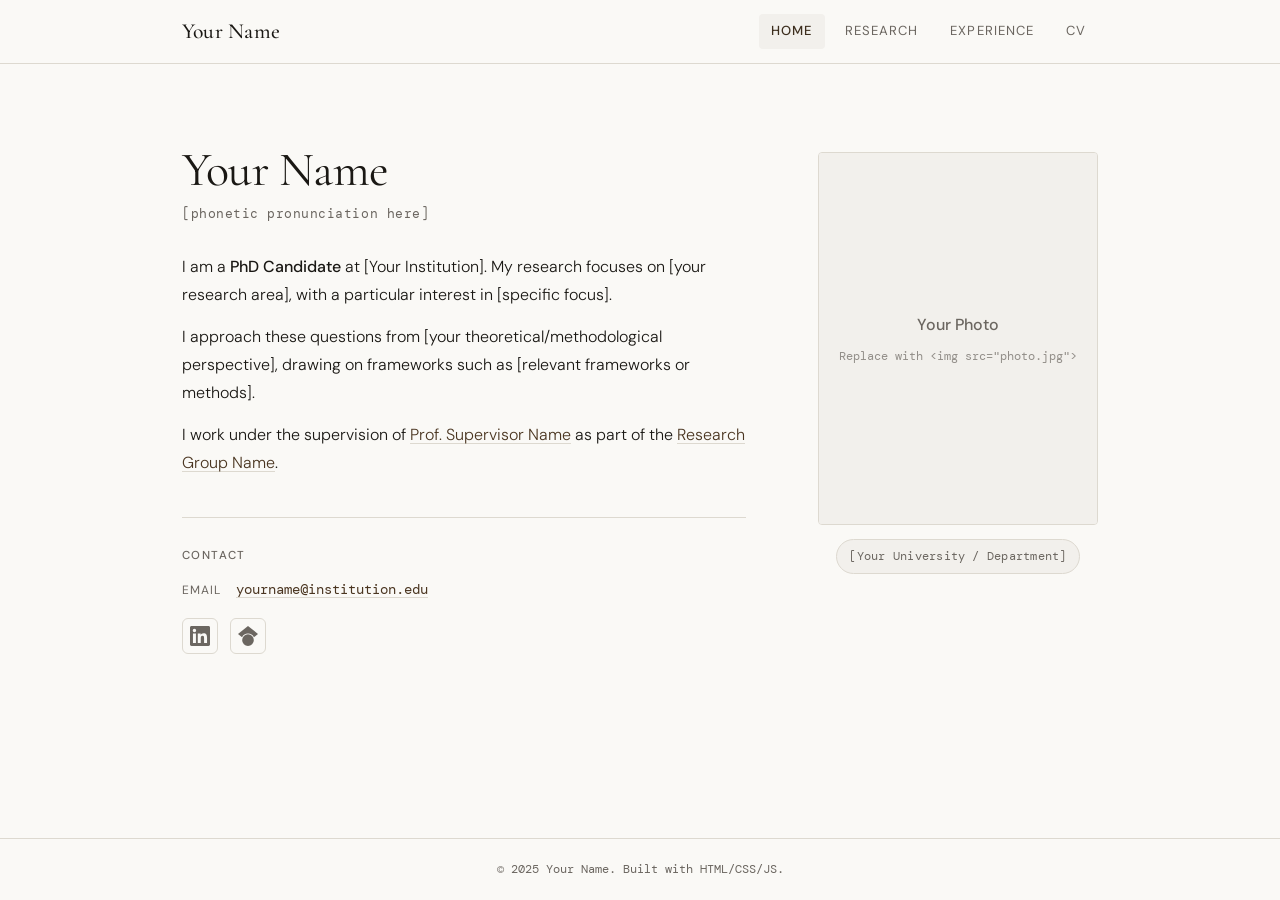
==== index.html @ d60a54ea "Add files via upload" ====
<!DOCTYPE html>
<html lang="en">
<head>
  <meta charset="UTF-8" />
  <meta name="viewport" content="width=device-width, initial-scale=1.0" />
  <title>Your Name — Academic Website</title>
  <link rel="preconnect" href="https://fonts.googleapis.com" />
  <link rel="preconnect" href="https://fonts.gstatic.com" crossorigin />
  <link href="https://fonts.googleapis.com/css2?family=Cormorant+Garamond:ital,wght@0,300;0,400;0,500;0,600;1,300;1,400&family=DM+Mono:wght@300;400&family=DM+Sans:wght@300;400;500&display=swap" rel="stylesheet" />
  <link rel="stylesheet" href="style.css" />
</head>
<body>

  <!-- NAV -->
  <header class="site-header">
    <div class="header-inner">
      <a href="index.html" class="site-title">Your Name</a>
      <button class="nav-toggle" aria-label="Toggle navigation">&#9776;</button>
      <nav class="site-nav" id="site-nav">
        <a href="index.html" class="nav-link active">Home</a>
        <a href="research.html" class="nav-link">Research</a>
        <a href="experience.html" class="nav-link">Experience</a>
        <a href="cv.html" class="nav-link">CV</a>
      </nav>
    </div>
  </header>

  <!-- MAIN -->
  <main class="page-main">
    <div class="home-layout">

      <!-- LEFT: TEXT -->
      <div class="home-text fade-in">
        <div class="name-block">
          <h1 class="name-display">Your Name</h1>
          <span class="ipa">[phonetic pronunciation here]</span>
        </div>

        <div class="bio">
          <p>
            I am a <strong>PhD Candidate</strong> at [Your Institution]. My research focuses on [your research area], with a particular interest in [specific focus].
          </p>
          <p>
            I approach these questions from [your theoretical/methodological perspective], drawing on frameworks such as [relevant frameworks or methods].
          </p>
          <p>
            I work under the supervision of <a href="#" class="text-link">Prof. Supervisor Name</a> as part of the <a href="#" class="text-link">Research Group Name</a>.
          </p>
        </div>

        <div class="contact-block">
          <h3 class="contact-heading">Contact</h3>
          <div class="contact-line">
            <span class="contact-label">Email</span>
            <a href="mailto:yourname@institution.edu" class="text-link mono">yourname@institution.edu</a>
          </div>
          <div class="contact-icons">
            <a href="https://linkedin.com/in/yourprofile" class="icon-link" target="_blank" aria-label="LinkedIn">
              <svg xmlns="http://www.w3.org/2000/svg" width="20" height="20" viewBox="0 0 24 24" fill="currentColor"><path d="M20.447 20.452h-3.554v-5.569c0-1.328-.027-3.037-1.852-3.037-1.853 0-2.136 1.445-2.136 2.939v5.667H9.351V9h3.414v1.561h.046c.477-.9 1.637-1.85 3.37-1.85 3.601 0 4.267 2.37 4.267 5.455v6.286zM5.337 7.433a2.062 2.062 0 01-2.063-2.065 2.064 2.064 0 112.063 2.065zm1.782 13.019H3.555V9h3.564v11.452zM22.225 0H1.771C.792 0 0 .774 0 1.729v20.542C0 23.227.792 24 1.771 24h20.451C23.2 24 24 23.227 24 22.271V1.729C24 .774 23.2 0 22.222 0h.003z"/></svg>
            </a>
            <a href="https://scholar.google.com" class="icon-link" target="_blank" aria-label="Google Scholar">
              <svg xmlns="http://www.w3.org/2000/svg" width="20" height="20" viewBox="0 0 24 24" fill="currentColor"><path d="M12 24a7 7 0 1 1 0-14 7 7 0 0 1 0 14zm0-24L0 9.5l4.838 3.94A8 8 0 0 1 12 9a8 8 0 0 1 7.162 4.44L24 9.5z"/></svg>
            </a>
          </div>
        </div>
      </div>

      <!-- RIGHT: PHOTO -->
      <div class="home-photo fade-in delay-1">
        <div class="photo-frame">
          <div class="photo-placeholder">
            <span>Your Photo</span>
            <p class="photo-hint">Replace with &lt;img src="photo.jpg"&gt;</p>
          </div>
          <!-- Replace the div above with: <img src="photo.jpg" alt="Your Name" /> -->
        </div>
        <div class="affiliation-badge">
          <span>[Your University / Department]</span>
        </div>
      </div>

    </div>
  </main>

  <footer class="site-footer">
    <span>© 2025 Your Name. Built with HTML/CSS/JS.</span>
  </footer>

  <script src="main.js"></script>
</body>
</html>
---- style.css ----
/* ===========================
   CSS VARIABLES & RESET
=========================== */
:root {
  --bg:        #faf9f6;
  --surface:   #f2f0ec;
  --border:    #ddd9d0;
  --text:      #1a1814;
  --text-muted:#6b6660;
  --accent:    #3d2e1e;
  --accent2:   #7a5c3e;
  --link:      #4a3520;
  --link-hover:#b07040;
  --nav-h:     64px;

  --font-serif: 'Cormorant Garamond', Georgia, serif;
  --font-sans:  'DM Sans', system-ui, sans-serif;
  --font-mono:  'DM Mono', monospace;
}

*, *::before, *::after { box-sizing: border-box; margin: 0; padding: 0; }

html { scroll-behavior: smooth; }

body {
  background: var(--bg);
  color: var(--text);
  font-family: var(--font-sans);
  font-size: 16px;
  line-height: 1.7;
  min-height: 100vh;
  display: flex;
  flex-direction: column;
}

/* ===========================
   HEADER & NAV
=========================== */
.site-header {
  position: sticky;
  top: 0;
  z-index: 100;
  background: var(--bg);
  border-bottom: 1px solid var(--border);
  height: var(--nav-h);
}

.header-inner {
  max-width: 980px;
  margin: 0 auto;
  padding: 0 32px;
  height: 100%;
  display: flex;
  align-items: center;
  justify-content: space-between;
  gap: 24px;
}

.site-title {
  font-family: var(--font-serif);
  font-size: 1.35rem;
  font-weight: 500;
  color: var(--text);
  text-decoration: none;
  letter-spacing: 0.01em;
  white-space: nowrap;
}
.site-title:hover { color: var(--link-hover); }

.site-nav {
  display: flex;
  gap: 8px;
  align-items: center;
}

.nav-link {
  font-family: var(--font-sans);
  font-size: 0.82rem;
  font-weight: 400;
  letter-spacing: 0.08em;
  text-transform: uppercase;
  color: var(--text-muted);
  text-decoration: none;
  padding: 6px 12px;
  border-radius: 4px;
  transition: color 0.2s, background 0.2s;
}
.nav-link:hover { color: var(--text); background: var(--surface); }
.nav-link.active {
  color: var(--accent);
  background: var(--surface);
  font-weight: 500;
}

.nav-toggle {
  display: none;
  background: none;
  border: 1px solid var(--border);
  border-radius: 4px;
  padding: 6px 10px;
  font-size: 1.1rem;
  color: var(--text);
  cursor: pointer;
}

/* ===========================
   MAIN LAYOUT
=========================== */
.page-main {
  flex: 1;
  max-width: 980px;
  margin: 0 auto;
  padding: 64px 32px 80px;
  width: 100%;
}

.page-inner {
  max-width: 760px;
}

/* ===========================
   HOME PAGE
=========================== */
.home-layout {
  display: grid;
  grid-template-columns: 1fr 280px;
  gap: 72px;
  align-items: start;
  padding-top: 16px;
}

.name-block {
  margin-bottom: 28px;
}

.name-display {
  font-family: var(--font-serif);
  font-size: 3rem;
  font-weight: 400;
  line-height: 1.1;
  color: var(--text);
  letter-spacing: -0.01em;
}

.ipa {
  display: block;
  font-family: var(--font-mono);
  font-size: 0.82rem;
  color: var(--text-muted);
  margin-top: 6px;
  letter-spacing: 0.04em;
}

.bio p {
  font-family: var(--font-sans);
  font-size: 1rem;
  color: var(--text);
  margin-bottom: 14px;
  font-weight: 300;
  line-height: 1.75;
}
.bio p strong { font-weight: 500; }

.text-link {
  color: var(--link);
  text-decoration: underline;
  text-underline-offset: 3px;
  text-decoration-color: var(--border);
  transition: color 0.2s, text-decoration-color 0.2s;
}
.text-link:hover {
  color: var(--link-hover);
  text-decoration-color: var(--link-hover);
}
.text-link.mono { font-family: var(--font-mono); font-size: 0.88rem; }

.contact-block {
  margin-top: 40px;
  padding-top: 28px;
  border-top: 1px solid var(--border);
}

.contact-heading {
  font-family: var(--font-sans);
  font-size: 0.72rem;
  font-weight: 500;
  letter-spacing: 0.12em;
  text-transform: uppercase;
  color: var(--text-muted);
  margin-bottom: 12px;
}

.contact-line {
  display: flex;
  align-items: baseline;
  gap: 12px;
  margin-bottom: 16px;
}

.contact-label {
  font-size: 0.75rem;
  letter-spacing: 0.08em;
  text-transform: uppercase;
  color: var(--text-muted);
  min-width: 42px;
}

.contact-icons {
  display: flex;
  gap: 12px;
  margin-top: 4px;
}

.icon-link {
  color: var(--text-muted);
  text-decoration: none;
  display: flex;
  align-items: center;
  justify-content: center;
  width: 36px;
  height: 36px;
  border: 1px solid var(--border);
  border-radius: 6px;
  transition: color 0.2s, border-color 0.2s, background 0.2s;
}
.icon-link:hover {
  color: var(--accent);
  border-color: var(--accent2);
  background: var(--surface);
}

/* PHOTO BLOCK */
.home-photo {
  display: flex;
  flex-direction: column;
  align-items: center;
  gap: 14px;
  padding-top: 8px;
}

.photo-frame {
  width: 100%;
  aspect-ratio: 3/4;
  border-radius: 4px;
  overflow: hidden;
  border: 1px solid var(--border);
  background: var(--surface);
}

.photo-frame img {
  width: 100%;
  height: 100%;
  object-fit: cover;
  display: block;
}

.photo-placeholder {
  width: 100%;
  height: 100%;
  display: flex;
  flex-direction: column;
  align-items: center;
  justify-content: center;
  gap: 8px;
  color: var(--text-muted);
  font-size: 0.88rem;
  background: var(--surface);
  padding: 20px;
  text-align: center;
}
.photo-placeholder span { font-size: 1rem; font-weight: 500; }
.photo-hint { font-size: 0.75rem; opacity: 0.7; font-family: var(--font-mono); }

.affiliation-badge {
  font-size: 0.75rem;
  font-family: var(--font-mono);
  color: var(--text-muted);
  text-align: center;
  padding: 6px 12px;
  border: 1px solid var(--border);
  border-radius: 100px;
  background: var(--surface);
  letter-spacing: 0.02em;
}

/* ===========================
   PAGE TITLE
=========================== */
.page-title {
  font-family: var(--font-serif);
  font-size: 2.6rem;
  font-weight: 400;
  color: var(--text);
  margin-bottom: 52px;
  letter-spacing: -0.01em;
  position: relative;
  padding-bottom: 20px;
}
.page-title::after {
  content: '';
  position: absolute;
  bottom: 0;
  left: 0;
  width: 48px;
  height: 2px;
  background: var(--accent2);
  border-radius: 2px;
}

/* ===========================
   SECTIONS (SHARED)
=========================== */
.content-section {
  margin-bottom: 56px;
}

.section-heading {
  font-family: var(--font-serif);
  font-size: 1.5rem;
  font-weight: 400;
  color: var(--text);
  margin-bottom: 24px;
  padding-bottom: 10px;
  border-bottom: 1px solid var(--border);
}

.section-intro {
  font-size: 0.95rem;
  color: var(--text-muted);
  margin-bottom: 24px;
  font-weight: 300;
}

/* ===========================
   PUBLICATIONS
=========================== */
.pub-year-group {
  display: grid;
  grid-template-columns: 68px 1fr;
  gap: 16px 28px;
  margin-bottom: 28px;
  align-items: start;
}

.year-label {
  font-family: var(--font-mono);
  font-size: 0.8rem;
  font-weight: 400;
  color: var(--accent2);
  letter-spacing: 0.04em;
  padding-top: 2px;
  text-align: right;
}

.pub-list {
  list-style: none;
  display: flex;
  flex-direction: column;
  gap: 14px;
}

.pub-item {
  font-size: 0.95rem;
  line-height: 1.65;
  color: var(--text);
  font-weight: 300;
  padding-left: 14px;
  border-left: 2px solid var(--border);
  transition: border-color 0.2s;
}
.pub-item:hover { border-left-color: var(--accent2); }

.pub-title {
  font-weight: 500;
  color: var(--text);
}

.doi-link {
  font-family: var(--font-mono);
  font-size: 0.78rem;
  color: var(--accent2);
  text-decoration: none;
  margin-left: 6px;
  border-bottom: 1px solid transparent;
  transition: border-color 0.2s;
}
.doi-link:hover { border-bottom-color: var(--accent2); }

/* ===========================
   PRESENTATIONS TABLE
=========================== */
.pres-table {
  width: 100%;
  border-collapse: collapse;
}

.pres-row {
  border-bottom: 1px solid var(--border);
  transition: background 0.15s;
}
.pres-row:hover { background: var(--surface); }
.pres-row:last-child { border-bottom: none; }

.pres-year {
  font-family: var(--font-mono);
  font-size: 0.78rem;
  color: var(--accent2);
  letter-spacing: 0.04em;
  padding: 14px 20px 14px 0;
  vertical-align: top;
  white-space: nowrap;
  width: 52px;
}

.pres-detail {
  font-size: 0.93rem;
  line-height: 1.65;
  color: var(--text);
  font-weight: 300;
  padding: 14px 0;
}

.pres-title {
  font-weight: 500;
}

/* ===========================
   EXPERIENCE
=========================== */
.exp-list {
  display: flex;
  flex-direction: column;
  gap: 0;
}

.exp-item {
  display: grid;
  grid-template-columns: 130px 1fr;
  gap: 16px 28px;
  padding: 18px 0;
  border-bottom: 1px solid var(--border);
  transition: background 0.15s;
}
.exp-item:hover { background: var(--surface); margin: 0 -12px; padding-left: 12px; padding-right: 12px; border-radius: 4px; }
.exp-item:last-child { border-bottom: none; }

.exp-meta { padding-top: 2px; }

.exp-date {
  font-family: var(--font-mono);
  font-size: 0.76rem;
  color: var(--accent2);
  letter-spacing: 0.02em;
  line-height: 1.4;
}

.exp-body {
  display: flex;
  flex-direction: column;
  gap: 3px;
}

.exp-role {
  font-size: 0.82rem;
  font-weight: 500;
  letter-spacing: 0.06em;
  text-transform: uppercase;
  color: var(--text-muted);
  font-family: var(--font-sans);
}

.exp-course {
  font-family: var(--font-serif);
  font-size: 1.05rem;
  font-weight: 400;
  color: var(--text);
}

.exp-instructor {
  font-size: 0.88rem;
  color: var(--text-muted);
  font-weight: 300;
}

/* ===========================
   CV PAGE
=========================== */
.cv-page {
  max-width: 700px;
}

.cv-download-block {
  display: flex;
  align-items: center;
  justify-content: space-between;
  gap: 20px;
  padding: 20px 24px;
  background: var(--surface);
  border: 1px solid var(--border);
  border-radius: 8px;
  margin-bottom: 48px;
  flex-wrap: wrap;
}

.cv-intro {
  font-size: 0.95rem;
  color: var(--text-muted);
  font-weight: 300;
}

.cv-download-btn {
  display: inline-flex;
  align-items: center;
  gap: 8px;
  font-family: var(--font-sans);
  font-size: 0.82rem;
  font-weight: 500;
  letter-spacing: 0.06em;
  text-transform: uppercase;
  color: var(--bg);
  background: var(--accent);
  text-decoration: none;
  padding: 10px 20px;
  border-radius: 4px;
  transition: background 0.2s, transform 0.15s;
  white-space: nowrap;
}
.cv-download-btn:hover { background: var(--accent2); transform: translateY(-1px); }

.cv-inline { display: flex; flex-direction: column; gap: 0; }

.cv-section {
  padding: 28px 0;
  border-bottom: 1px solid var(--border);
}
.cv-section:last-child { border-bottom: none; }

.cv-section-title {
  font-family: var(--font-sans);
  font-size: 0.72rem;
  font-weight: 500;
  letter-spacing: 0.14em;
  text-transform: uppercase;
  color: var(--accent2);
  margin-bottom: 18px;
}

.cv-entry {
  display: flex;
  flex-direction: column;
  gap: 3px;
  margin-bottom: 16px;
}
.cv-entry:last-child { margin-bottom: 0; }

.cv-entry-header {
  display: flex;
  justify-content: space-between;
  align-items: baseline;
  gap: 12px;
}

.cv-entry-title {
  font-family: var(--font-serif);
  font-size: 1.05rem;
  font-weight: 500;
}

.cv-entry-date {
  font-family: var(--font-mono);
  font-size: 0.78rem;
  color: var(--text-muted);
  white-space: nowrap;
}

.cv-entry-org {
  font-size: 0.9rem;
  color: var(--text-muted);
  font-weight: 400;
}

.cv-entry-note {
  font-size: 0.85rem;
  color: var(--text-muted);
  font-weight: 300;
  font-style: italic;
}

.cv-text {
  font-size: 0.95rem;
  color: var(--text);
  font-weight: 300;
  line-height: 1.7;
}

.cv-pub-entry {
  font-size: 0.93rem;
  line-height: 1.65;
  font-weight: 300;
}
.cv-pub-authors { font-weight: 500; margin-right: 4px; }
.cv-pub-title { font-style: italic; }

.contact-section {
  margin-top: 48px;
  padding-top: 28px;
  border-top: 1px solid var(--border);
}

/* ===========================
   FOOTER
=========================== */
.site-footer {
  border-top: 1px solid var(--border);
  padding: 20px 32px;
  text-align: center;
  font-size: 0.78rem;
  font-family: var(--font-mono);
  color: var(--text-muted);
}

/* ===========================
   ANIMATIONS
=========================== */
@keyframes fadeUp {
  from { opacity: 0; transform: translateY(18px); }
  to   { opacity: 1; transform: translateY(0); }
}

.fade-in {
  animation: fadeUp 0.55s cubic-bezier(0.22, 1, 0.36, 1) both;
}
.delay-1 { animation-delay: 0.1s; }
.delay-2 { animation-delay: 0.2s; }

/* ===========================
   RESPONSIVE
=========================== */
@media (max-width: 720px) {
  .home-layout {
    grid-template-columns: 1fr;
    gap: 40px;
  }
  .home-photo {
    order: -1;
    max-width: 200px;
  }
  .name-display { font-size: 2.2rem; }
  .nav-toggle { display: block; }
  .site-nav {
    display: none;
    flex-direction: column;
    position: absolute;
    top: var(--nav-h);
    left: 0;
    right: 0;
    background: var(--bg);
    border-bottom: 1px solid var(--border);
    padding: 12px 24px 20px;
    gap: 4px;
    box-shadow: 0 8px 24px rgba(0,0,0,0.08);
  }
  .site-nav.open { display: flex; }
  .nav-link { width: 100%; padding: 10px 12px; }
  .pub-year-group { grid-template-columns: 48px 1fr; gap: 12px 16px; }
  .year-label { text-align: left; }
  .exp-item { grid-template-columns: 1fr; gap: 4px; }
  .pres-year { width: 40px; padding-right: 12px; }
  .cv-download-block { flex-direction: column; align-items: flex-start; }
  .page-main { padding: 40px 20px 60px; }
  .header-inner { padding: 0 20px; }
}
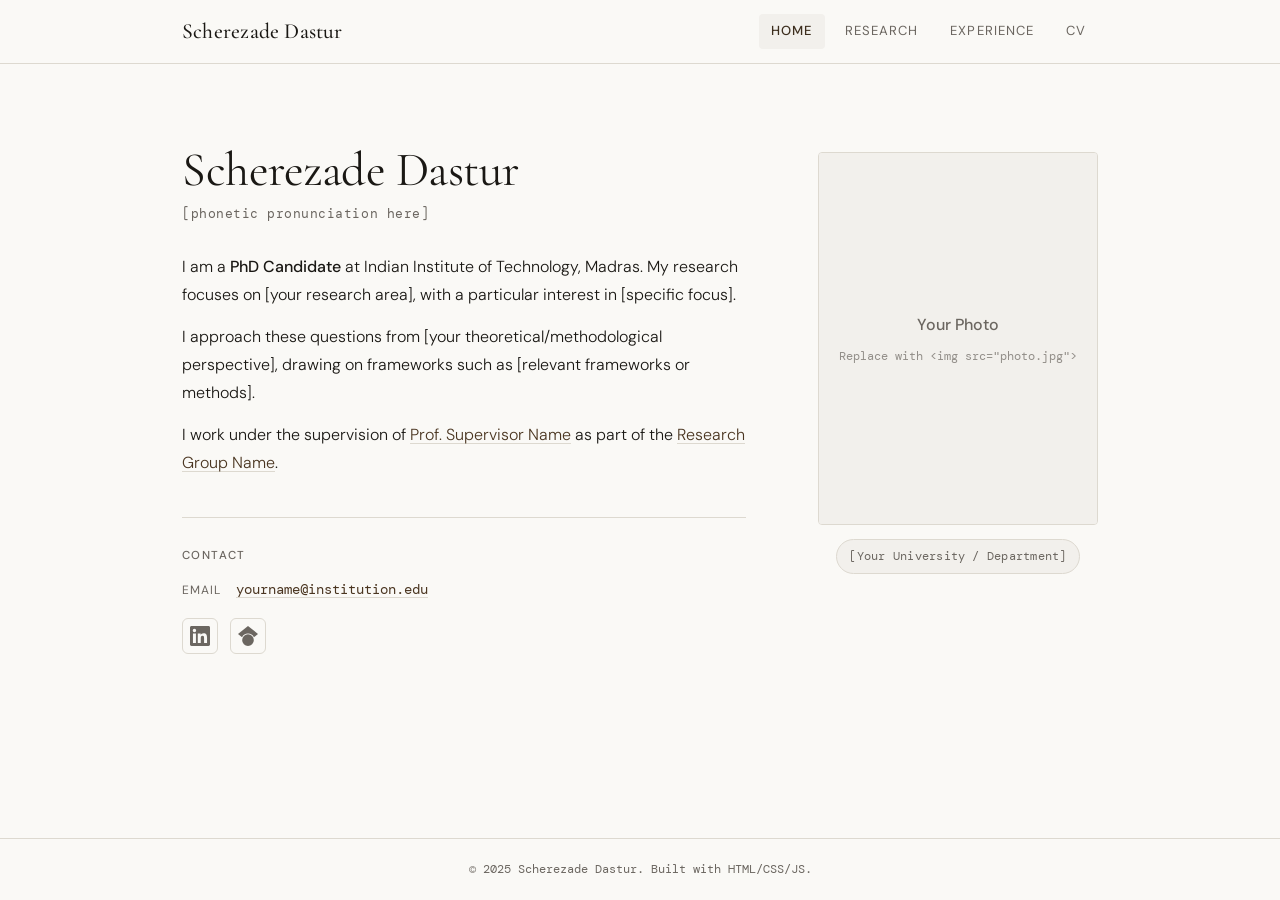
==== commit f5fc5d84: "Update index.html" ====
--- a/index.html
+++ b/index.html
@@ -3,7 +3,7 @@
 <head>
   <meta charset="UTF-8" />
   <meta name="viewport" content="width=device-width, initial-scale=1.0" />
-  <title>Your Name — Academic Website</title>
+  <title>Scherezade Dastur — Academic Website</title>
   <link rel="preconnect" href="https://fonts.googleapis.com" />
   <link rel="preconnect" href="https://fonts.gstatic.com" crossorigin />
   <link href="https://fonts.googleapis.com/css2?family=Cormorant+Garamond:ital,wght@0,300;0,400;0,500;0,600;1,300;1,400&family=DM+Mono:wght@300;400&family=DM+Sans:wght@300;400;500&display=swap" rel="stylesheet" />
@@ -14,7 +14,7 @@
   <!-- NAV -->
   <header class="site-header">
     <div class="header-inner">
-      <a href="index.html" class="site-title">Your Name</a>
+      <a href="index.html" class="site-title">Scherezade Dastur</a>
       <button class="nav-toggle" aria-label="Toggle navigation">&#9776;</button>
       <nav class="site-nav" id="site-nav">
         <a href="index.html" class="nav-link active">Home</a>
@@ -32,13 +32,13 @@
       <!-- LEFT: TEXT -->
       <div class="home-text fade-in">
         <div class="name-block">
-          <h1 class="name-display">Your Name</h1>
+          <h1 class="name-display">Scherezade Dastur</h1>
           <span class="ipa">[phonetic pronunciation here]</span>
         </div>
 
         <div class="bio">
           <p>
-            I am a <strong>PhD Candidate</strong> at [Your Institution]. My research focuses on [your research area], with a particular interest in [specific focus].
+            I am a <strong>PhD Candidate</strong> at Indian Institute of Technology, Madras. My research focuses on [your research area], with a particular interest in [specific focus].
           </p>
           <p>
             I approach these questions from [your theoretical/methodological perspective], drawing on frameworks such as [relevant frameworks or methods].
@@ -72,7 +72,7 @@
             <span>Your Photo</span>
             <p class="photo-hint">Replace with &lt;img src="photo.jpg"&gt;</p>
           </div>
-          <!-- Replace the div above with: <img src="photo.jpg" alt="Your Name" /> -->
+          <!-- Replace the div above with: <img src="photo.jpg" alt="Scherezade Dastur" /> -->
         </div>
         <div class="affiliation-badge">
           <span>[Your University / Department]</span>
@@ -83,7 +83,7 @@
   </main>
 
   <footer class="site-footer">
-    <span>© 2025 Your Name. Built with HTML/CSS/JS.</span>
+    <span>© 2025 Scherezade Dastur. Built with HTML/CSS/JS.</span>
   </footer>
 
   <script src="main.js"></script>
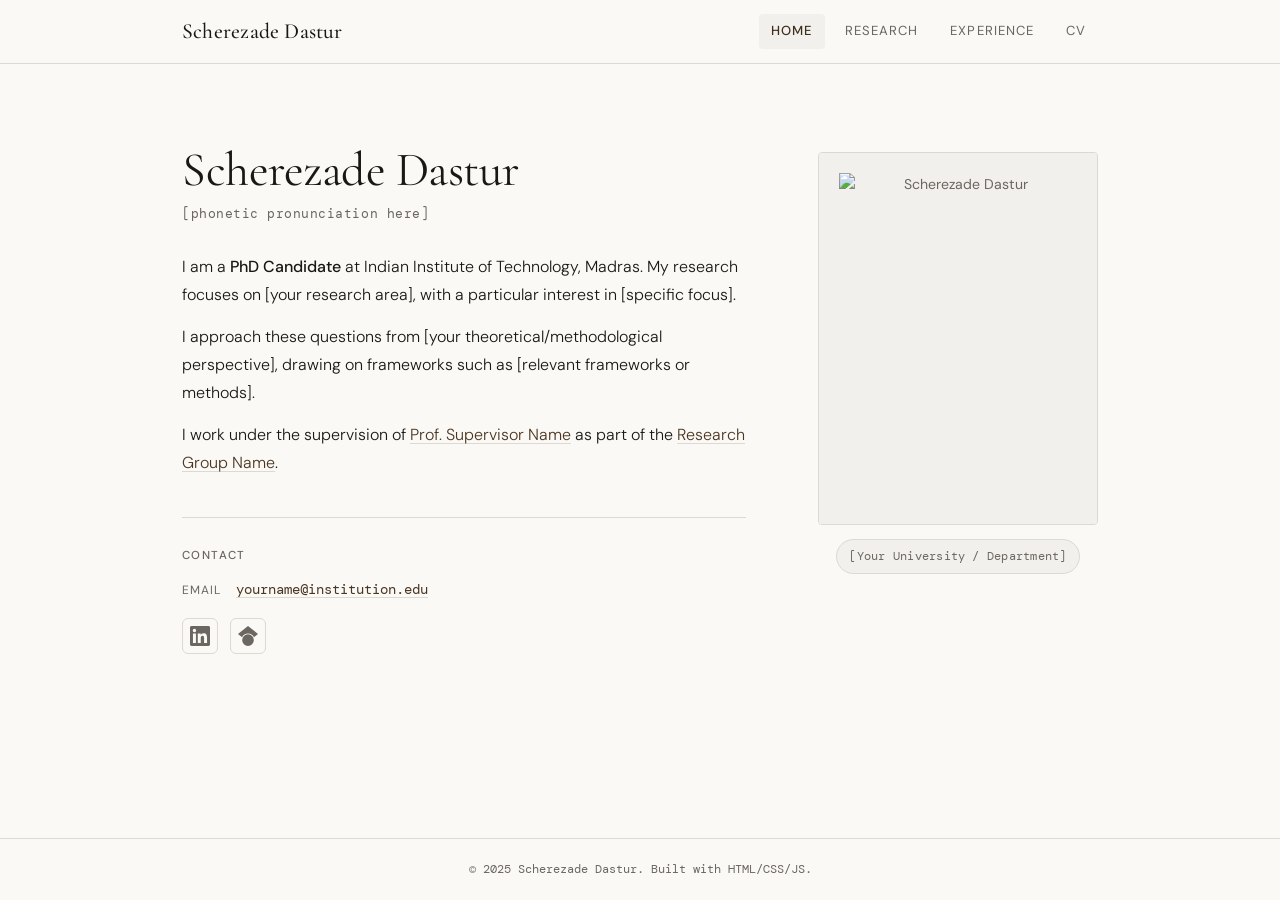
==== commit 942daaa8: "Update index.html" ====
--- a/index.html
+++ b/index.html
@@ -1,6 +1,6 @@
 <!DOCTYPE html>
 <html lang="en">
-<head>
+<head> 
   <meta charset="UTF-8" />
   <meta name="viewport" content="width=device-width, initial-scale=1.0" />
   <title>Scherezade Dastur — Academic Website</title>
@@ -69,8 +69,7 @@
       <div class="home-photo fade-in delay-1">
         <div class="photo-frame">
           <div class="photo-placeholder">
-            <span>Your Photo</span>
-            <p class="photo-hint">Replace with &lt;img src="photo.jpg"&gt;</p>
+            <img src="photo.jpg" alt="Scherezade Dastur" />
           </div>
           <!-- Replace the div above with: <img src="photo.jpg" alt="Scherezade Dastur" /> -->
         </div>
